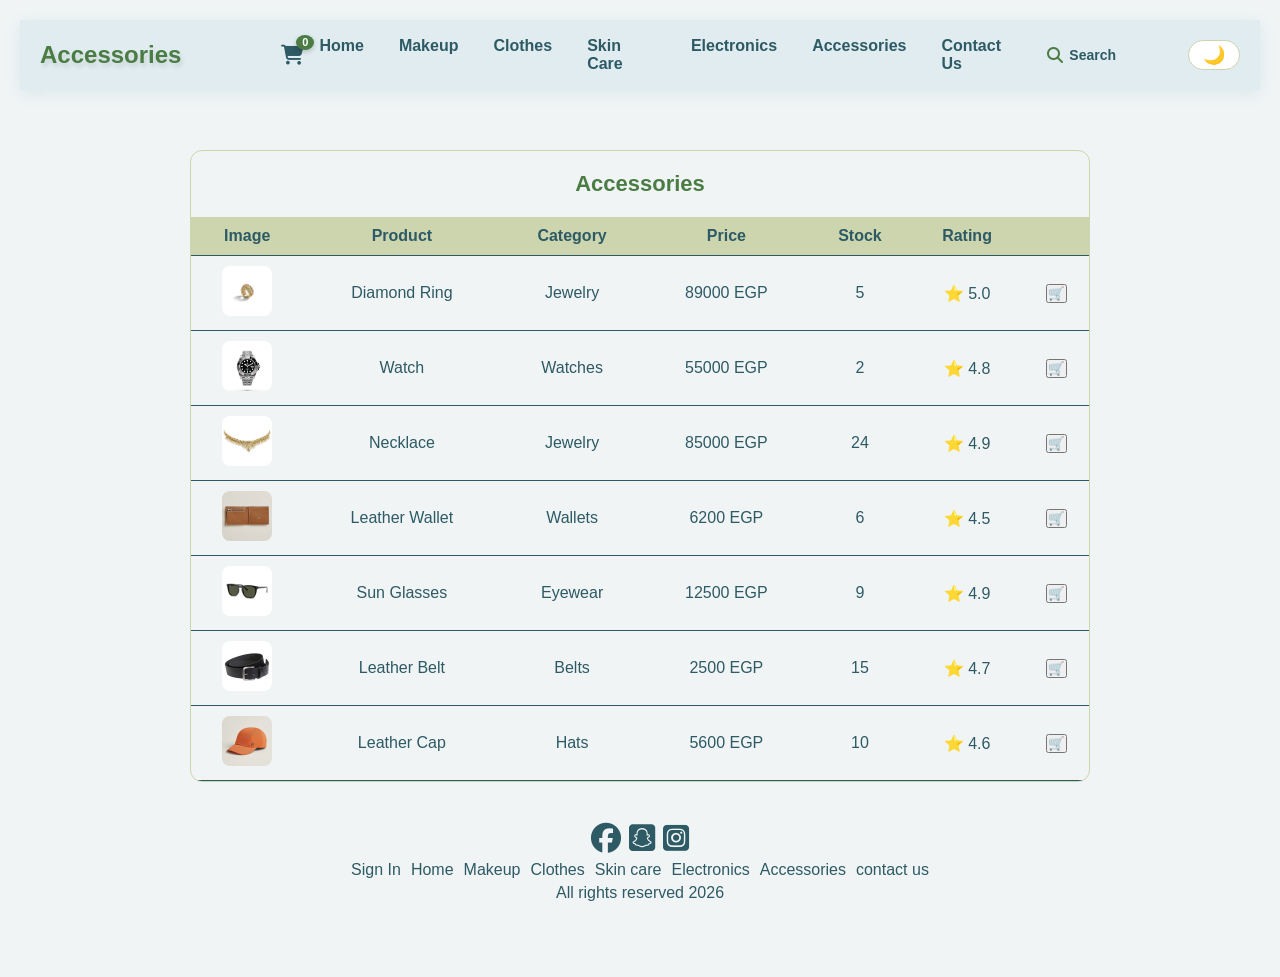
==== accessories.html @ a5d5ebff "first commit" ====
<!doctype html>
<html lang="en">
  <head>
    <meta charset="UTF-8" />
    <meta name="viewport" content="width=device-width, initial-scale=1.0" />
    <!-- <link rel="stylesheet" href="CSS/header.css" /> -->
    <link
      rel="stylesheet"
      href="https://cdnjs.cloudflare.com/ajax/libs/font-awesome/6.5.1/css/all.min.css"
    />
    <title>Accessories</title>

    <style>
      * {
        box-sizing: border-box;
        margin: 0;
        padding: 0;
      }
      :root {
        --second-background: #e0ecef;
        --text-main: #2d5a64;
        --text-accent: #4a7c44;
        --text-line: #ccd5ae;
        --shadow-light: rgba(58, 141, 168, 0.12);
        --transition-speed: 0.3s;
      }

      body.dark {
        --second-background: #161b1b;
        --text-main: #ffffff;
        --text-accent: #5eead4;
        --text-line: #2d3737;
        --shadow-light: rgba(94, 234, 212, 0.1);
      }
      body {
        font-family: Arial;
        background: #f0f4f5;
        color: #2d5a64;
        padding-bottom: 70px;
        transition:
          background 0.3s,
          color 0.3s;
      }
      body.dark .container {
        background-color: #161b1b;
      }
      body.dark {
        background: #0d1111;
        color: #ffffff;
      }
      body.dark header h1 {
        color: #5eead4;
      }
      body.dark #cart-count {
        background-color: #5eead4;
      }
      body.dark .navbar {
        background: #161b1b;
        border-bottom: 1px solid #2d3737;
      }
      body.dark .navbar a {
        color: #ffffff;
      }
      body.dark .navbar a:hover {
        color: #5eead4;
      }
      body.dark .wrap {
        border-color: #2d3737;
      }
      body.dark thead {
        background: #1f2929;
      }
      body.dark th,
      body.dark td {
        border-bottom: 1px solid #2d3737;
      }
      body.dark .footer {
        background: #161b1b;
        color: #aaaaaa;
        border-top: 1px solid #2d3737;
      }
      body.dark .dark-toggle {
        background: #1f2929;
        border-color: #2d3737;
        color: #ffffff;
      }
      body.dark .dark-toggle:hover {
        background: #2d3737;
      }
      body.dark .page-title {
        color: #5eead4;
      }

      header {
        padding: 20px;
        position: relative;
        z-index: 1000;
      }

      header .container {
        display: flex;
        justify-content: space-between;
        align-items: center;
        background-color: #e0ecef;
        box-shadow: 0 4px 15px rgba(58, 141, 168, 0.1);
        padding: 0 20px;
        height: 70px;
      }

      header h1 {
        margin: 0;
        color: #4a7c44;
        text-shadow: 2px 4px 4px rgba(0, 0, 0, 0.1);
        animation: slideInRight 1.5s ease-out forwards;
        font-size: 24px;
        flex: 0 1 auto;
      }

      header nav {
        display: flex;
        align-items: center;
        flex: 1;
      }

      header nav ul {
        list-style: none;
        margin: 0 auto;
        padding: 0;
        display: flex;
        gap: 5px;
      }

      header nav li a {
        display: inline-block;
        padding: 10px 15px;
        text-decoration: none;
        color: #2d5a64;
        transition: 0.3s;
        font-weight: 600;
      }

      header nav li a:hover {
        color: #4a7c44;
        background: rgba(74, 124, 68, 0.1);
        border-radius: 5px;
      }

      @keyframes slideInRight {
        0% {
          transform: translateX(300px);
          opacity: 0;
        }
        100% {
          transform: translateX(0);
          opacity: 1;
        }
      }
      .dark-toggle {
        margin-left: auto;
        background: #ffffff;
        border: 1.5px solid #ccd5ae;
        border-radius: 20px;
        padding: 5px 14px;
        font-size: 18px;
        cursor: pointer;
        transition:
          background 0.2s,
          border-color 0.2s;
        line-height: 1;
        display: flex;
        align-items: center;
      }

      .dark-toggle:hover {
        background: #e0ecef;
      }

      .wrap {
        border: 1px solid #ccd5ae;
        border-radius: 12px;
        overflow: hidden;
        max-width: 900px;
        margin: 40px auto;
        transition: border-color 0.3s;
      }

      .page-title {
        text-align: center;
        padding: 20px;
        font-size: 22px;
        font-weight: bold;
        transition: color 0.3s;
        color: #4a7c44;
      }

      table {
        width: 100%;
        border-collapse: collapse;
      }
      thead {
        background: #ccd5ae;
        transition: background 0.3s;
      }

      th,
      td {
        padding: 10px;
        border-bottom: 1px solid #2d5a64;
        text-align: center;
        transition: border-color 0.3s;
      }

      tbody tr {
        transition:
          box-shadow 0.2s,
          background 0.2s;
      }

      tbody tr:hover {
        background: rgba(45, 90, 100, 0.04);
        box-shadow: 0 4px 12px rgba(58, 141, 168, 0.12);
        position: relative;
        z-index: 1;
      }

      body.dark tbody tr:hover {
        background: rgba(255, 255, 255, 0.06);
        box-shadow: 0 4px 14px rgba(94, 234, 212, 0.3);
      }

      .img-cell {
        width: 50px;
        height: 50px;
        border-radius: 8px;
        object-fit: cover;
      }

      .cart-btn {
        background: none;
        border: none;
        font-size: 18px;
        cursor: default;
      }
      footer {
        margin-top: 30px;
        margin-bottom: 0;
        background-color: var(--open-color);
        width: 100%;
        text-align: center;
        color: var(--info-color);
      }

      .words {
        display: flex;
        flex-direction: row;
        text-align: center;
        gap: 10px;
        justify-content: center;

        font-weight: 500;
      }

      .words a {
        text-decoration: none;
        color: var(--border2-color);
        cursor: pointer;
      }
      .logo {
        font-size: 30px;
        margin-bottom: 5px;
      }
      .reserve p {
        background: var(--border2-color);
        padding: 5px;
        margin-bottom: 0;
      }

      .logo a {
        color: var(--border2-color);
      }

      .cart {
        position: relative;
        cursor: pointer;
        display: flex;
        align-items: center;
        margin-left: 100px;
      }

      .cart i {
        color: #2d5a64;
        font-size: 20px;
      }

      #cart-count {
        position: absolute;
        top: -10px;
        right: -10px;
        background-color: #4a7c44;
        color: #ffffff;
        border-radius: 50%;
        padding: 2px 6px;
        font-size: 11px;
        font-weight: bold;
        line-height: 1;
        min-width: 18px;
        text-align: center;
        box-shadow: 0 2px 5px rgba(0, 0, 0, 0.2);
      }

      #cart-count.bump {
        transform: scale(1.2);
      }
      .search-wrapper {
        position: relative;
        display: flex;
        align-items: center;
        margin-right: 60px;
      }

      .search-trigger {
        display: flex;
        align-items: center;
        gap: 6px;
        padding: 7px 12px;
        border-radius: 5px;
        color: var(--text-main);
        font-weight: 600;
        transition: 0.3s;
        background: none;
        border: none;
        cursor: pointer;
        font-size: 14px;
        font-family: Arial;
      }

      .search-trigger:hover {
        color: var(--text-accent);
        background: rgba(85, 124, 62, 0.1);
      }

      .search-trigger i {
        font-size: 16px;
        color: var(--text-accent);
      }

      .search-box {
        position: absolute;
        top: calc(100% + 14px);
        right: 0;
        background-color: var(--second-background);
        border: 1px solid var(--text-line);
        border-radius: 8px;
        padding: 10px;
        box-shadow: 0 4px 15px var(--shadow-light);
        z-index: 9999;
        display: none;
        width: 220px;
      }

      .search-box input {
        width: 100%;
        padding: 7px 12px;
        border: 1px solid var(--text-line);
        border-radius: 5px;
        background-color: var(--second-background);
        color: var(--text-main);
        font-size: 14px;
        outline: none;
        transition: 0.3s;
        box-sizing: border-box;
      }

      .search-box input:focus {
        border-color: var(--text-accent);
        box-shadow: 0 0 6px var(--shadow-light);
      }

      .search-dropdown {
        margin-top: 6px;
      }

      .search-dropdown a {
        display: block;
        padding: 8px 12px;
        text-decoration: none;
        color: var(--text-main);
        font-size: 14px;
        border-radius: 5px;
        transition: 0.2s;
      }

      .search-dropdown a:hover {
        background-color: rgba(85, 124, 62, 0.1);
        color: var(--text-accent);
      }

      .search-dropdown .no-result {
        padding: 8px 12px;
        font-size: 13px;
        color: var(--text-main);
        opacity: 0.5;
      }
    </style>
  </head>

  <body>
    <header>
      <div class="container">
        <h1>Accessories</h1>
        <div class="cart">
          <i class="fa-solid fa-cart-shopping"></i>
          <span id="cart-count">0</span>
        </div>
        <nav class="navbar">
          <ul>
            <li><a href="index.html">Home</a></li>
            <li><a href="makeup.html">Makeup</a></li>
            <li><a href="clothes.html">Clothes</a></li>
            <li><a href="skin.html">Skin Care</a></li>
            <li><a href="electro.html">Electronics</a></li>
            <li><a href="accessories.html" class="active">Accessories</a></li>
            <li><a href="contactus.html">Contact Us</a></li>
          </ul>
          <div class="search-wrapper">
            <button class="search-trigger" id="searchTrigger">
              <i class="fa-solid fa-magnifying-glass"></i>
              Search
            </button>
            <div class="search-box" id="searchBox">
              <input
                type="text"
                id="searchInput"
                placeholder="Search pages..."
              />
              <div class="search-dropdown" id="searchDropdown"></div>
            </div>
          </div>
          <button class="dark-toggle" id="darkToggle" title="Toggle dark mode">
            <span id="darkIcon">🌙</span>
          </button>
        </nav>
      </div>
    </header>

    <div class="wrap">
      <div class="page-title">Accessories</div>

      <table>
        <thead>
          <tr>
            <th>Image</th>
            <th>Product</th>
            <th>Category</th>
            <th>Price</th>
            <th>Stock</th>
            <th>Rating</th>
            <th></th>
          </tr>
        </thead>
        <tbody>
          <div>
            <tr>
              <td><img src="image_access/ring.jpg" class="img-cell" /></td>
              <td>Diamond Ring</td>
              <td>Jewelry</td>
              <td>89000 EGP</td>
              <td>5</td>
              <td>&#11088; 5.0</td>
              <td>
                <button
                  class="add-to-cart"
                  class="cart-btn"
                  title="add to cart"
                >
                  &#x1F6D2;
                </button>
              </td>
            </tr>
          </div>
          <!--spaaaaaaaaaaaaaaaaaaaaaaaaaaaaaaaaaaaaaaaaaaaaaaaaaaaaaaaaaaaaaaaaaaaaaaaaaaaaaaaaaaaaaaaaaaaaaaace-->
          <div>
            <tr>
              <td><img src="image_access/watch.jpg" class="img-cell" /></td>
              <td>Watch</td>
              <td>Watches</td>
              <td>55000 EGP</td>
              <td>2</td>
              <td>&#11088; 4.8</td>
              <td>
                <button
                  class="add-to-cart"
                  class="cart-btn"
                  title="add to cart"
                >
                  &#x1F6D2;
                </button>
              </td>
            </tr>
          </div>
          <!--spaaaaaaaaaaaaaaaaaaaaaaaaaaaaaaaaaaaaaaaaaaaaaaaaaaaaaaaaaaaaaaaaaaaaaaaaaaaaaaaaaaaaaaaaaaaaaaace-->
          <div>
            <tr>
              <td><img src="image_access/necklace.jpg" class="img-cell" /></td>
              <td>Necklace</td>
              <td>Jewelry</td>
              <td>85000 EGP</td>
              <td>24</td>
              <td>&#11088; 4.9</td>
              <td>
                <button
                  class="add-to-cart"
                  class="cart-btn"
                  title="add to cart"
                >
                  &#x1F6D2;
                </button>
              </td>
            </tr>
          </div>
          <!--spaaaaaaaaaaaaaaaaaaaaaaaaaaaaaaaaaaaaaaaaaaaaaaaaaaaaaaaaaaaaaaaaaaaaaaaaaaaaaaaaaaaaaaaaaaaaaaace-->
          <div>
            <tr>
              <td><img src="image_access/walllet.jpg" class="img-cell" /></td>
              <td>Leather Wallet</td>
              <td>Wallets</td>
              <td>6200 EGP</td>
              <td>6</td>
              <td>&#11088; 4.5</td>
              <td>
                <button
                  class="add-to-cart"
                  class="cart-btn"
                  title="add to cart"
                >
                  &#x1F6D2;
                </button>
              </td>
            </tr>
          </div>
          <!--spaaaaaaaaaaaaaaaaaaaaaaaaaaaaaaaaaaaaaaaaaaaaaaaaaaaaaaaaaaaaaaaaaaaaaaaaaaaaaaaaaaaaaaaaaaaaaaace-->
          <div>
            <tr>
              <td><img src="image_access/sun.jpg" class="img-cell" /></td>
              <td>Sun Glasses</td>
              <td>Eyewear</td>
              <td>12500 EGP</td>
              <td>9</td>
              <td>&#11088; 4.9</td>
              <td>
                <button
                  class="add-to-cart"
                  class="cart-btn"
                  title="add to cart"
                >
                  &#x1F6D2;
                </button>
              </td>
            </tr>
          </div>
          <!--spaaaaaaaaaaaaaaaaaaaaaaaaaaaaaaaaaaaaaaaaaaaaaaaaaaaaaaaaaaaaaaaaaaaaaaaaaaaaaaaaaaaaaaaaaaaaaaace-->
          <div>
            <tr>
              <td><img src="image_access/belt.jpg" class="img-cell" /></td>
              <td>Leather Belt</td>
              <td>Belts</td>
              <td>2500 EGP</td>
              <td>15</td>
              <td>&#11088; 4.7</td>
              <td>
                <button
                  class="add-to-cart"
                  class="cart-btn"
                  title="add to cart"
                >
                  &#x1F6D2;
                </button>
              </td>
            </tr>
          </div>
          <!--spaaaaaaaaaaaaaaaaaaaaaaaaaaaaaaaaaaaaaaaaaaaaaaaaaaaaaaaaaaaaaaaaaaaaaaaaaaaaaaaaaaaaaaaaaaaaaaace-->
          <div>
            <tr>
              <td><img src="image_access/cap.jpg" class="img-cell" /></td>
              <td>Leather Cap</td>
              <td>Hats</td>
              <td>5600 EGP</td>
              <td>10</td>
              <td>&#11088; 4.6</td>
              <td>
                <button
                  class="add-to-cart"
                  class="cart-btn"
                  title="add to cart"
                >
                  &#x1F6D2;
                </button>
              </td>
            </tr>
          </div>
        </tbody>
      </table>
    </div>

    <footer>
      <div class="logo">
        <span
          ><a href=""><i class="fa-brands fa-facebook"></i></a
        ></span>
        <span
          ><a href=""><i class="fa-brands fa-square-snapchat"></i></a
        ></span>
        <span>
          <a href=""><i class="fa-brands fa-square-instagram"></i></a
        ></span>
      </div>
      <div class="words">
        <span class="sign_in"><a href="log_in.html">Sign In</a> </span>
        <span><a href="index.html">Home</a></span>
        <span><a href="makeup.html">Makeup</a></span>
        <span><a href="clothes.html">Clothes</a></span>
        <span><a href="skin.html">Skin care</a></span>
        <span><a href="electro.html">Electronics</a> </span>
        <span><a href="accessories.html">Accessories</a> </span>
        <span><a href="contactus.html">contact us</a> </span>
      </div>
      <div class="reserve">
        <p>All rights reserved 2026</p>
      </div>
    </footer>
    <script src="darkmode2.js"></script>
    <script src="main.js"></script>
  </body>
</html>
---- CSS/header.css ----
:root {
  --second-background: #e0ecef;
  --text-main: #2d5a64;
  --text-accent: #4a7c44;
  --text-line: #ccd5ae;
  --shadow-light: rgba(58, 141, 168, 0.12);
  --transition-speed: 0.3s;
}

.darkmode {
  --second-background: #161b1b;
  --text-main: #ffffff;
  --text-accent: #5eead4;
  --text-line: #2d3737;
  --shadow-light: rgba(94, 234, 212, 0.1);
}

header {
  padding: 20px;
  position: relative;
  z-index: 1000;
}

header .container {
  display: flex;
  justify-content: space-between;
  align-items: center;
  background-color: var(--second-background);
  box-shadow: 0 4px 15px var(--shadow-light);
  padding: 0 20px;
  height: 70px;
}

header h1 {
  margin: 0;
  color: var(--text-accent);
  text-shadow: 2px 4px 4px rgba(0, 0, 0, 0.2);
  animation: slideInRight 1.5s ease-out forwards;
  font-size: 24px;
  flex: 0 1 auto;
}

header nav {
  display: flex;
  align-items: center;
  flex: 1;
}

header nav ul {
  list-style: none;
  margin: 0 auto;
  padding: 0;
  display: flex;
  gap: 5px;
}

header nav li a {
  display: inline-block;
  padding: 10px 15px;
  text-decoration: none;
  color: var(--text-main);
  transition: var(--transition-speed);
  font-weight: 600;
}
header nav li a:hover {
  color: var(--text-accent);
  background: rgba(85, 124, 62, 0.1);
  border-radius: 5px;
}
@keyframes slideInRight {
  0% {
    transform: translateX(300px);
    opacity: 0;
  }
  100% {
    transform: translateX(0);
    opacity: 1;
  }
}
#theme-switch {
  height: 50px;
  width: 50px;
  padding: 0;
  border-radius: 50%;
  background-color: var(--text-accent);
  display: flex;
  justify-content: center;
  align-items: center;
  top: 20px;
  right: 20px;
}
#theme-switch i:last-child {
  display: none;
}
.darkmode #theme-switch i:first-child {
  display: none;
}
.darkmode #theme-switch i:last-child {
  display: block;
}
.cart {
  position: relative;
  cursor: pointer;
  display: flex;
  align-items: center;
  margin-left: 100px;
}

.cart i {
  color: var(--text-main);
  font-size: 20px;
  transition: var(--transition-speed);
}

#cart-count {
  position: absolute;
  top: -10px;
  right: -10px;
  background-color: var(--text-accent);
  color: #ffffff;
  border-radius: 50%;
  padding: 2px 6px;
  font-size: 11px;
  font-weight: bold;
  line-height: 1;
  min-width: 18px;
  text-align: center;
  box-shadow: 0 2px 5px rgba(0, 0, 0, 0.2);
}

#cart-count.bump {
  transform: scale(1.2);
}
footer {
  margin-top: 30px;
  margin-bottom: 0;
  background-color: var(--second-background);
  box-shadow: 0 4px 15px var(--shadow-light);
  width: 100%;
  text-align: center;
  color: var(--text-main);
  line-height: 2;
}

.words {
  display: flex;
  flex-direction: row;
  text-align: center;
  gap: 10px;
  justify-content: center;

  font-weight: 500;
}

.words a {
  text-decoration: none;
  color: var(--text-main);
  cursor: pointer;
  padding-bottom: 3px;
  padding-left: 10px;
  border-bottom: solid 3px var(--text-line);
}
.words a:hover,
.logo a:hover {
  border-bottom: solid 5px var(--text-accent);
  font-size: larger;
  transition: var(--transition-speed);
}
.logo {
  display: flex;
  align-items: center;
  justify-content: center;
  font-size: 30px;
  gap: 10px;
}
header .reserve p {
  line-height: 1.6;
  color: var(--text-accent);
  padding: 5px;
  margin-bottom: 0;
}

.logo a {
  color: var(--text-main);
}
.search-wrapper {
  position: relative;
  display: flex;
  align-items: center;
  margin-right: 60px;
}
.sign_in a {
  background-color: var(--text-accent);
  border-radius: 50%;
  border-bottom: none;
  font-size: 18px;
  margin-right: 30px;
}

.search-trigger {
  display: flex;
  align-items: center;
  gap: 6px;
  padding: 7px 12px;
  border-radius: 5px;
  color: var(--text-main);
  font-weight: 600;
  transition: 0.3s;
  background: none;
  border: none;
  cursor: pointer;
  font-size: 14px;
  font-family: Arial;
}

.search-trigger:hover {
  color: var(--text-accent);
  background: rgba(85, 124, 62, 0.1);
}

.search-trigger i {
  font-size: 16px;
  color: var(--text-accent);
}

.search-box {
  position: absolute;
  top: calc(100% + 14px);
  right: 0;
  background-color: var(--second-background);
  border: 1px solid var(--text-line);
  border-radius: 8px;
  padding: 10px;
  box-shadow: 0 4px 15px var(--shadow-rgba);
  z-index: 9999;
  display: none;
  width: 220px;
}

.search-box input {
  width: 100%;
  padding: 7px 12px;
  border: 1px solid var(--border-gray);
  border-radius: 5px;
  background-color: var(--second-background);
  color: var(--text-main);
  font-size: 14px;
  outline: none;
  transition: 0.3s;
  box-sizing: border-box;
}

.search-box input:focus {
  border-color: var(--text-accent);
  box-shadow: 0 0 6px var(--shadow-light);
}

.search-dropdown {
  margin-top: 6px;
}

.search-dropdown a {
  display: block;
  padding: 8px 12px;
  text-decoration: none;
  color: var(--text-main);
  font-size: 14px;
  border-radius: 5px;
  transition: 0.2s;
}

.search-dropdown a:hover {
  background-color: rgba(85, 124, 62, 0.1);
  color: var(--text-accent);
}

.search-dropdown .no-result {
  padding: 8px 12px;
  font-size: 13px;
  color: var(--text-main);
  opacity: 0.5;
}
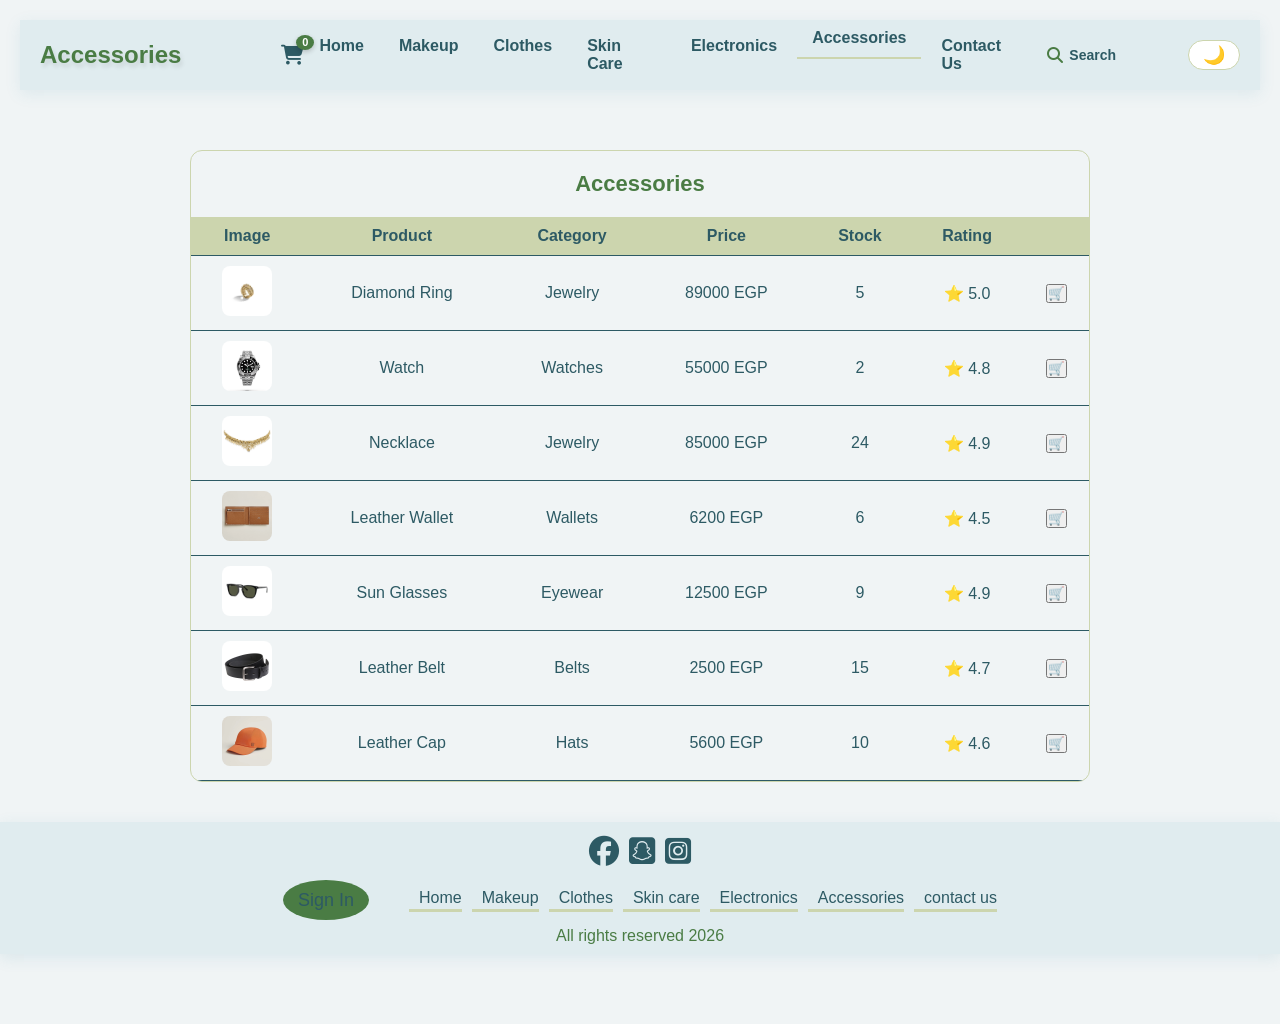
==== commit 74276ac2: "update design and links for all pages" ====
--- a/accessories.html
+++ b/accessories.html
@@ -244,10 +244,12 @@
       footer {
         margin-top: 30px;
         margin-bottom: 0;
-        background-color: var(--open-color);
+        background-color: var(--second-background);
+        box-shadow: 0 4px 15px var(--shadow-light);
         width: 100%;
         text-align: center;
-        color: var(--info-color);
+        color: var(--text-main);
+        line-height: 2;
       }
 
       .words {
@@ -256,27 +258,53 @@
         text-align: center;
         gap: 10px;
         justify-content: center;
-
         font-weight: 500;
       }
 
       .words a {
         text-decoration: none;
-        color: var(--border2-color);
+        color: var(--text-main);
         cursor: pointer;
+        padding-bottom: 3px;
+        padding-left: 10px;
+        border-bottom: solid 3px var(--text-line);
+      }
+      .words a:hover,
+      .logo a:hover {
+        border-bottom: solid 5px var(--text-accent);
+        font-size: larger;
+        transition: var(--transition-speed);
       }
       .logo {
+        display: flex;
+        align-items: center;
+        justify-content: center;
         font-size: 30px;
-        margin-bottom: 5px;
-      }
-      .reserve p {
-        background: var(--border2-color);
+        gap: 10px;
+      }
+      footer .reserve p {
+        line-height: 1.6;
+        color: var(--text-accent);
         padding: 5px;
         margin-bottom: 0;
       }
 
       .logo a {
-        color: var(--border2-color);
+        color: var(--text-main);
+      }
+      .search-wrapper {
+        position: relative;
+        display: flex;
+        align-items: center;
+        margin-right: 60px;
+      }
+      .sign_in a {
+        background-color: var(--text-accent);
+        border-radius: 50%;
+        padding: 10px 15px;
+        border-bottom: none;
+        font-size: 18px;
+        margin-right: 30px;
       }
 
       .cart {
@@ -400,6 +428,10 @@
         font-size: 13px;
         color: var(--text-main);
         opacity: 0.5;
+      }
+      header .navbar .active {
+        border-bottom: 2px solid var(--text-line);
+        transform: translateY(-8px);
       }
     </style>
   </head>
--- a/CSS/header.css
+++ b/CSS/header.css
@@ -78,8 +78,8 @@
   }
 }
 #theme-switch {
-  height: 50px;
-  width: 50px;
+  height: 30px;
+  width: 38px;
   padding: 0;
   border-radius: 50%;
   background-color: var(--text-accent);
@@ -108,7 +108,7 @@
 
 .cart i {
   color: var(--text-main);
-  font-size: 20px;
+  font-size: 30px;
   transition: var(--transition-speed);
 }
 
@@ -120,7 +120,7 @@
   color: #ffffff;
   border-radius: 50%;
   padding: 2px 6px;
-  font-size: 11px;
+  font-size: 15px;
   font-weight: bold;
   line-height: 1;
   min-width: 18px;
@@ -128,9 +128,6 @@
   box-shadow: 0 2px 5px rgba(0, 0, 0, 0.2);
 }
 
-#cart-count.bump {
-  transform: scale(1.2);
-}
 footer {
   margin-top: 30px;
   margin-bottom: 0;
@@ -148,7 +145,6 @@
   text-align: center;
   gap: 10px;
   justify-content: center;
-
   font-weight: 500;
 }
 
@@ -173,7 +169,7 @@
   font-size: 30px;
   gap: 10px;
 }
-header .reserve p {
+footer .reserve p {
   line-height: 1.6;
   color: var(--text-accent);
   padding: 5px;
@@ -192,6 +188,7 @@
 .sign_in a {
   background-color: var(--text-accent);
   border-radius: 50%;
+  padding: 10px 15px;
   border-bottom: none;
   font-size: 18px;
   margin-right: 30px;
@@ -280,3 +277,7 @@
   color: var(--text-main);
   opacity: 0.5;
 }
+header .navbar .active {
+  border-bottom: 2px solid var(--text-line);
+  transform: translateY(-8px);
+}
